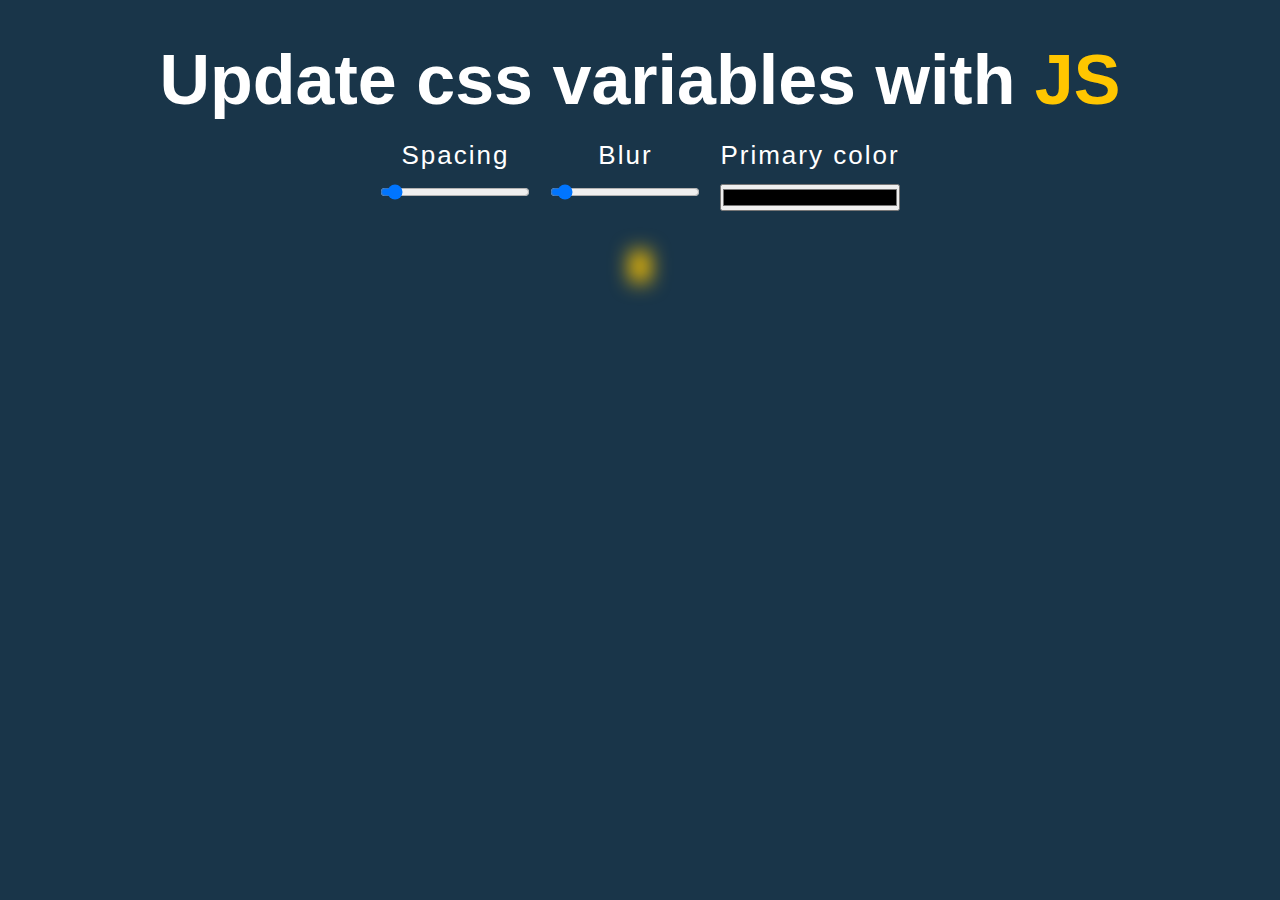
==== 03-CSS-Vars/index.html @ d60045f6 "ADD 03-css-vars html, css" ====
<!DOCTYPE html>
<html lang="en">
<head>
    <meta charset="UTF-8">
    <meta name="viewport" content="width=device-width, initial-scale=1.0">
    <link rel="stylesheet" href="./style.css">
    <title>Css Vars</title>
</head>
<body>
    <main class="app">
        <h1 class="title">Update css variables with <span class="primary-color">JS</span></h1>

        <form class="form">
            <div class="form__group">
                <label for="primary-color" class="form__label">Spacing</label>
                <input type="range" name="spacing" id="spacing"
                 class="form__input" min="0" max="200" value="10" data-spacing="px">
            </div>
            <div class="form__group">
                <label for="blur" class="form__label">Blur</label>
                <input type="range" name="blur" id="blur" 
                class="form__input" min="0" max="200" value="10" data-spacing="px">
            </div>
            <div class="form__group">
                <label for="primary-color" class="form__label">Primary color</label>
                <input type="color" name="primary-color" id="primary-color" class="form__input">
            </div>
        </form>

        <div class="app__img">
            <img src="https://source.unsplash.com/random/1200/?city,night" alt="">
        </div>
    </main>

    <script src="./app.js"></script>
</body>
</html>
---- 03-CSS-Vars/style.css ----
*,
*::before,
*::after {
    margin: 0;
    padding: 0;
    box-sizing: border-box;
}

:root {
    --primary-color: #ffc600;
    --spacing: 10px;
    --blur: 10px;
}

html {
    font-size: 10px;
}

body {
    background-color: #193549;
    color: white;
    font-family: Arial, Helvetica, sans-serif;
}

img {
    max-width: 100%;
    object-fit: cover;
}

.app {
    min-height: 100vh;
    display: flex;
    flex-direction: column;
    align-items: center;
    padding-block-start: 4rem;
    padding-inline: 2rem;
    text-align: center;
}


.app__img {
    max-width: 30rem;
    padding: var(--spacing);
    background-color: var(--primary-color);
    filter: blur(var(--blur));
}


.primary-color {
    color: var(--primary-color);
}

.title {
    font-size: 5rem;
    margin-block-end: 2rem;
}

.form {
    display: flex;
    gap: 2rem;
    flex-wrap: wrap;
    justify-content: center;
    margin-block-end: 4rem;
}

.form__group {
    min-width: 15rem;
}

.form__label {
    display: block;
    font-size: 2.6rem;
    letter-spacing: 2px;
    margin-block-end: .5em;
}

.form__input {
    display: block;
    width: 100%;
}


@media screen and (min-width: 900px) {
    .title {
        font-size: 7rem;
    }
}
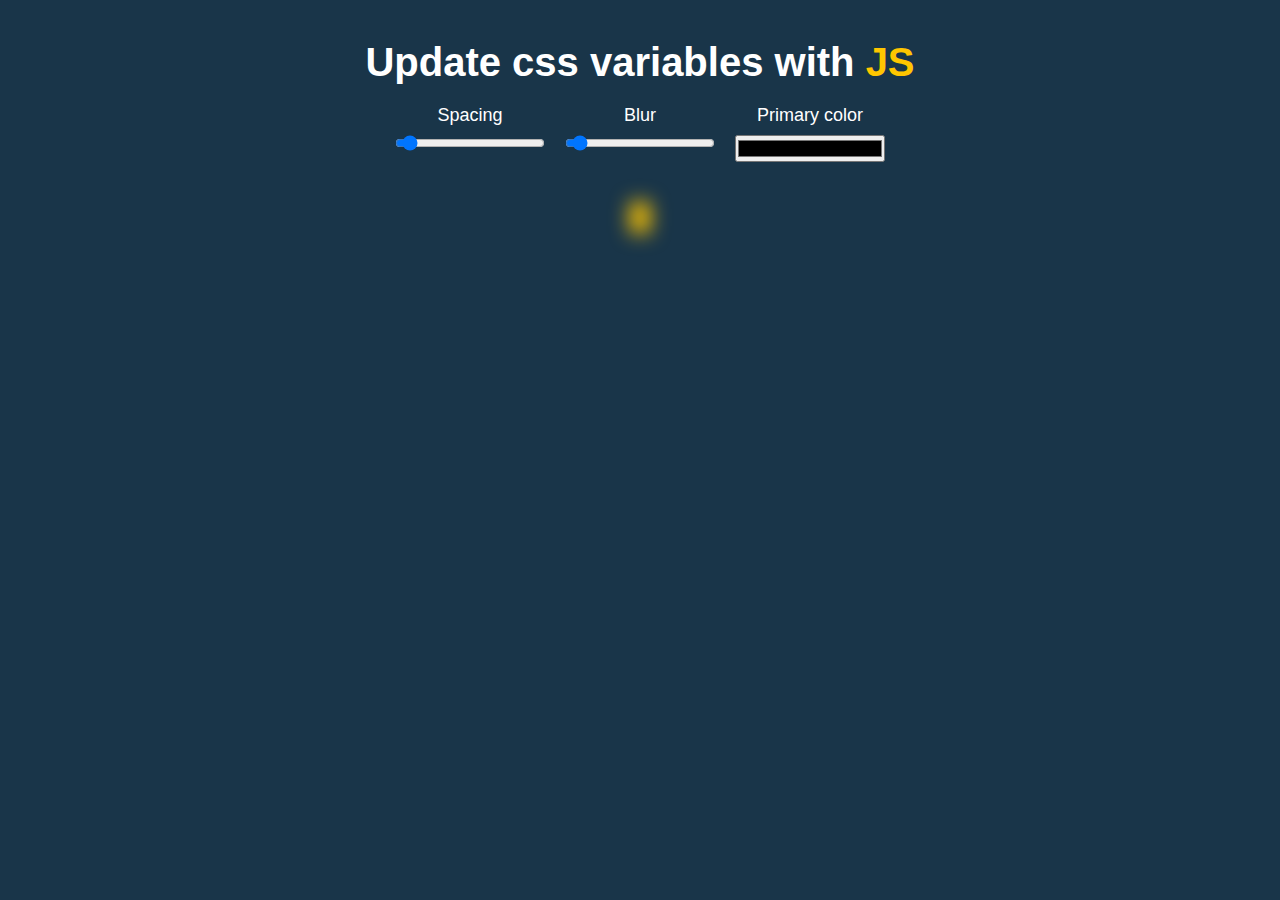
==== commit afc7735d: "ADD 03 js" ====
--- a/03-CSS-Vars/index.html
+++ b/03-CSS-Vars/index.html
@@ -28,7 +28,7 @@
         </form>
 
         <div class="app__img">
-            <img src="https://source.unsplash.com/random/1200/?city,night" alt="">
+            <img src="https://source.unsplash.com/random?city,night" alt="">
         </div>
     </main>
 
--- a/03-CSS-Vars/style.css
+++ b/03-CSS-Vars/style.css
@@ -51,7 +51,7 @@
 }
 
 .title {
-    font-size: 5rem;
+    font-size: 4rem;
     margin-block-end: 2rem;
 }
 
@@ -69,8 +69,7 @@
 
 .form__label {
     display: block;
-    font-size: 2.6rem;
-    letter-spacing: 2px;
+    font-size: 1.8rem;
     margin-block-end: .5em;
 }
 
@@ -79,9 +78,3 @@
     width: 100%;
 }
 
-
-@media screen and (min-width: 900px) {
-    .title {
-        font-size: 7rem;
-    }
-}